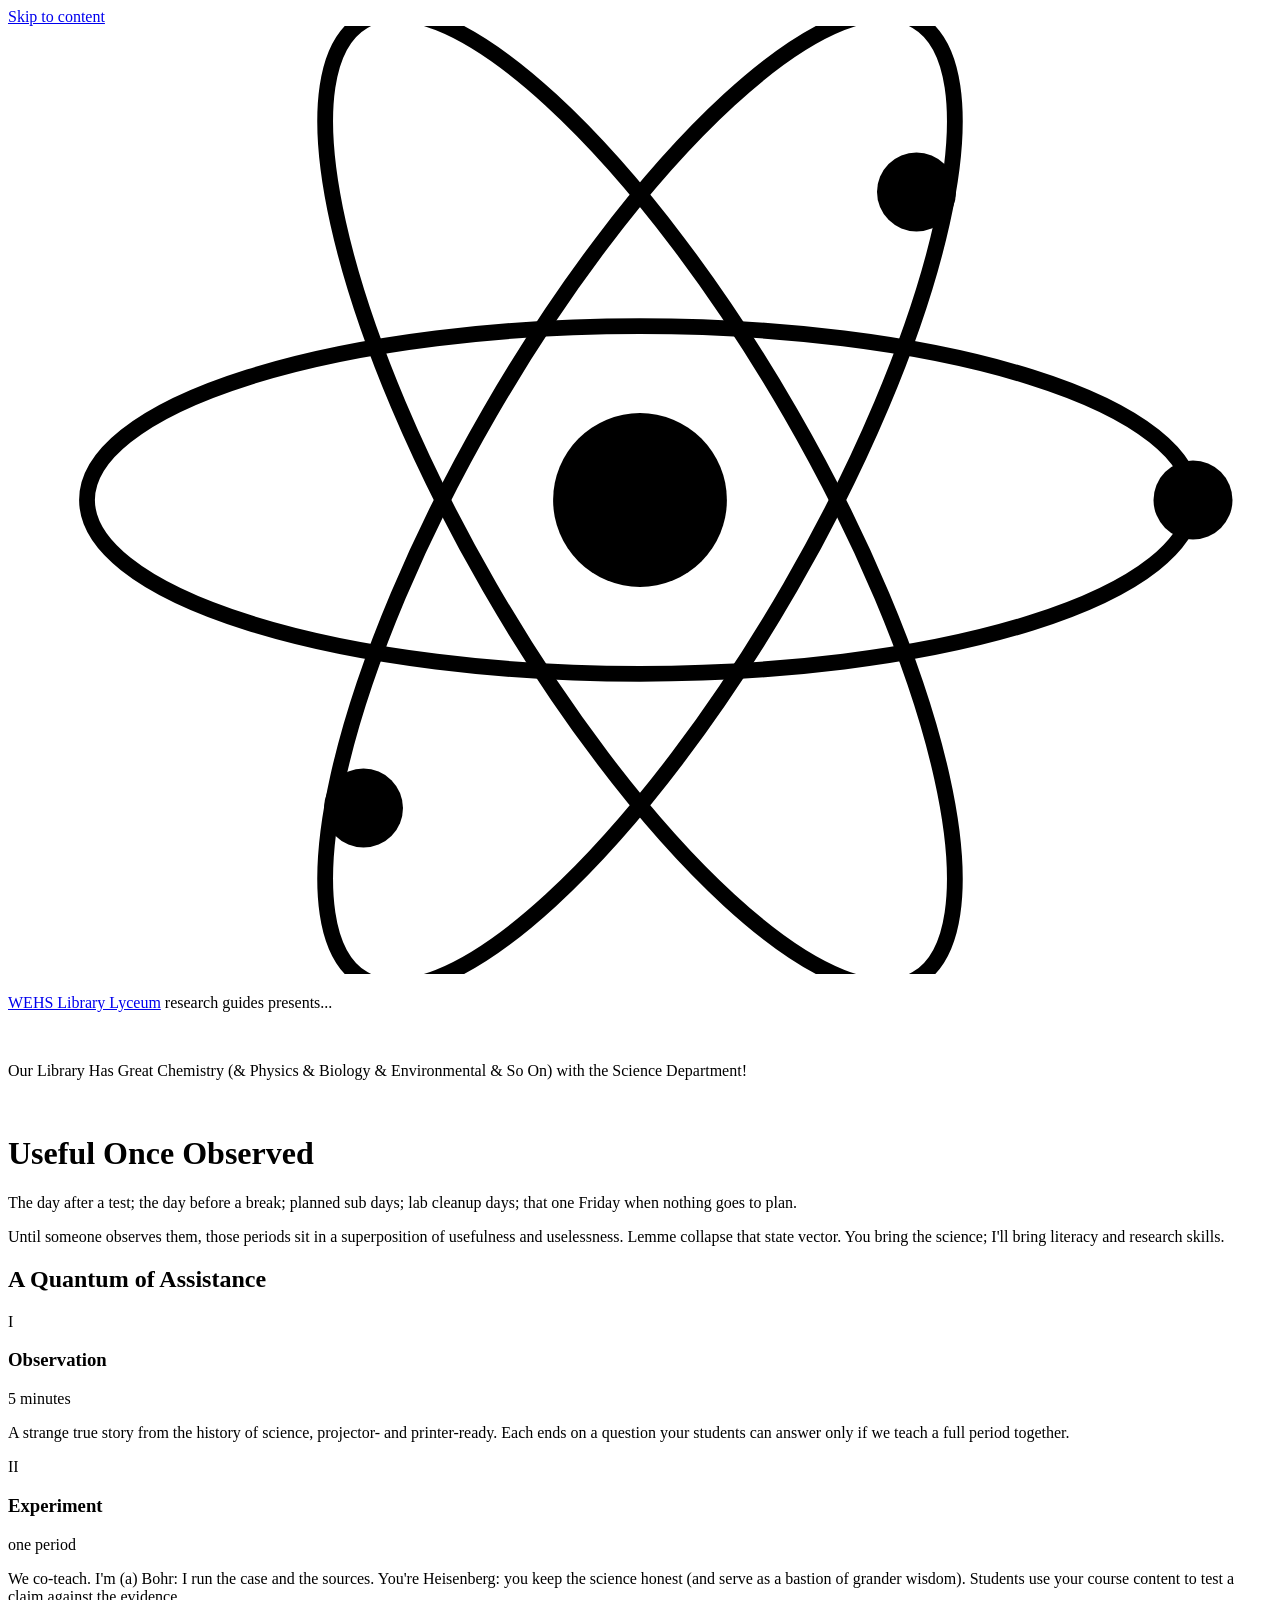
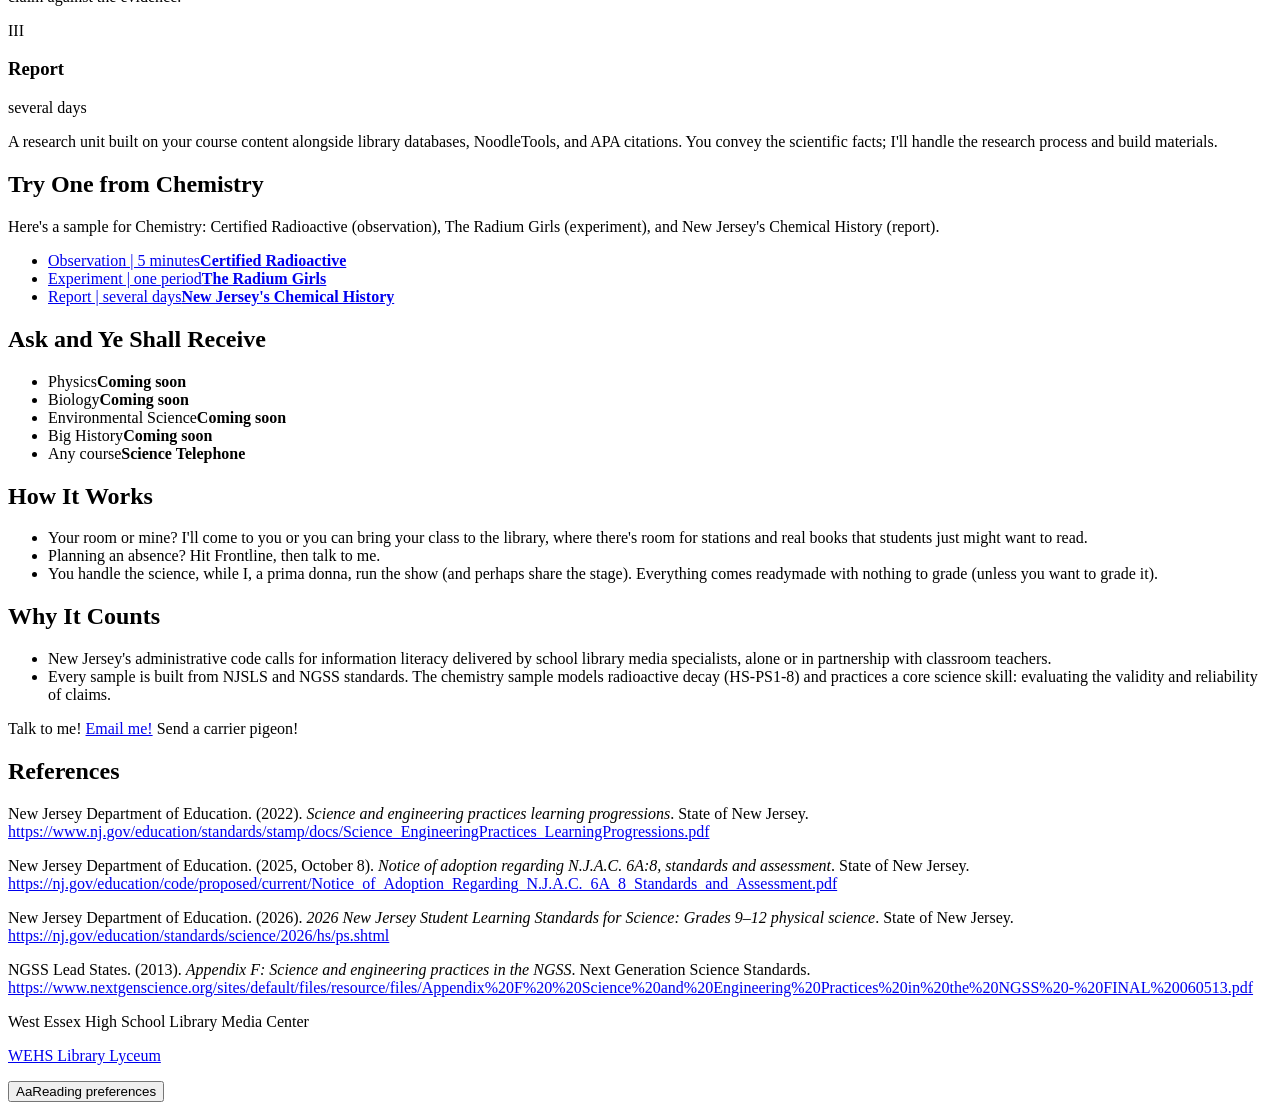
==== index.html @ 10ec7392 "Initial" ====
<!DOCTYPE html>
<html lang="en">
<head>
<meta charset="UTF-8">
<meta name="viewport" content="width=device-width, initial-scale=1.0">
<title>Useful Once Observed | WEHS Library Lyceum</title>
<meta name="description" content="Library-created observations, experiments, and reports suitable for any science classroom, especially during traditional downtime.">
<meta property="og:type" content="website">
<meta property="og:site_name" content="WEHS Library Lyceum">
<meta property="og:title" content="Useful Once Observed | WEHS Library Lyceum">
<meta property="og:description" content="Library-created observations, experiments, and reports suitable for any science classroom, especially during traditional downtime.">
<meta property="og:url" content="https://mistertlibrary.github.io/copenhagen/">
<meta property="og:image" content="https://mistertlibrary.github.io/librarylyceum/og-image.png">
<link rel="icon" type="image/svg+xml" href="/librarylyceum/favicon.svg">
<link rel="icon" type="image/png" sizes="32x32" href="/librarylyceum/favicon.png">
<script>
(function(){try{var d=document.documentElement,t=localStorage.getItem("lyceum-theme"),s=localStorage.getItem("lyceum-size"),f=localStorage.getItem("lyceum-font");if(t==="dark"||t==="contrast")d.dataset.theme=t;if(s==="medium"||s==="large")d.dataset.size=s;if(f==="sans"||f==="dyslexic")d.dataset.font=f}catch(e){}})();
</script>
<link rel="stylesheet" href="/copenhagen/site.css">
</head>
<body>
<a class="skip" href="#main">Skip to content</a>
<header class="hero">
<svg class="orn" viewBox="0 0 160 120" aria-hidden="true"><g fill="none" stroke="currentColor" stroke-width="2"><ellipse cx="80" cy="60" rx="70" ry="22"/><ellipse cx="80" cy="60" rx="70" ry="22" transform="rotate(60 80 60)"/><ellipse cx="80" cy="60" rx="70" ry="22" transform="rotate(120 80 60)"/></g><circle cx="80" cy="60" r="11" fill="var(--coral)"/><circle cx="76" cy="58" r="1.6" fill="var(--on-coral)"/><circle cx="84" cy="58" r="1.6" fill="var(--on-coral)"/><path d="M76 63 Q80 67 84 63" stroke="var(--on-coral)" stroke-width="1.4" fill="none"/><circle cx="150" cy="60" r="5" fill="currentColor"/><circle cx="45" cy="99" r="5" fill="currentColor"/><circle cx="115" cy="21" r="5" fill="currentColor"/></svg>
<p class="chip presents"><a href="/librarylyceum/guides.html">WEHS Library Lyceum</a> research guides presents...</p><br>
<p class="chip kicker">Our Library Has Great Chemistry (&amp; Physics &amp; Biology &amp; Environmental &amp; So On) with the Science Department!</p><br>
<h1 class="chip">Useful Once Observed</h1>
<div class="blurbs">
<p>The day after a test; the day before a break; planned sub days; lab cleanup days; that one Friday when nothing goes to plan.</p>
<p>Until someone observes them, those periods sit in a superposition of usefulness and uselessness. Lemme collapse that state vector. You bring the science; I'll bring literacy and research skills.</p>
</div>
</header>
<main id="main">
<section>
<h2>A Quantum of Assistance</h2>
<div class="tiers">
<article class="tier"><span class="badge" aria-hidden="true">I</span><h3>Observation</h3><p class="time">5 minutes</p><p>A strange true story from the history of science, projector- and printer-ready. Each ends on a question your students can answer only if we teach a full period together.</p></article>
<article class="tier"><span class="badge" aria-hidden="true">II</span><h3>Experiment</h3><p class="time">one period</p><p>We co-teach. I'm (a) Bohr: I run the case and the sources. You're Heisenberg: you keep the science honest (and serve as a bastion of grander wisdom). Students use your course content to test a claim against the evidence.</p></article>
<article class="tier"><span class="badge" aria-hidden="true">III</span><h3>Report</h3><p class="time">several days</p><p>A research unit built on your course content alongside library databases, NoodleTools, and APA citations. You convey the scientific facts; I'll handle the research process and build materials.</p></article>
</div>
</section>
<section>
<h2>Try One from Chemistry</h2>
<p class="center">Here's a sample for Chemistry: Certified Radioactive (observation), The Radium Girls (experiment), and New Jersey's Chemical History (report).</p>
<ul class="cards">
<li><a class="card" href="/copenhagen/radithor/"><span>Observation | 5 minutes</span><strong>Certified Radioactive</strong></a></li>
<li><a class="card" href="/copenhagen/radiumgirls/"><span>Experiment | one period</span><strong>The Radium Girls</strong></a></li>
<li><a class="card" href="/copenhagen/njchemistry/"><span>Report | several days</span><strong>New Jersey's Chemical History</strong></a></li>
</ul>
</section>
<section>
<h2>Ask and Ye Shall Receive</h2>
<ul class="cards">
<li class="card soon"><span>Physics</span><strong>Coming soon</strong></li>
<li class="card soon"><span>Biology</span><strong>Coming soon</strong></li>
<li class="card soon"><span>Environmental Science</span><strong>Coming soon</strong></li>
<li class="card soon"><span>Big History</span><strong>Coming soon</strong></li>
<li class="card soon"><span>Any course</span><strong>Science Telephone</strong></li>
</ul>
</section>
<section class="prose">
<h2>How It Works</h2>
<ul>
<li>Your room or mine? I'll come to you or you can bring your class to the library, where there's room for stations and real books that students just might want to read.</li>
<li>Planning an absence? Hit Frontline, then talk to me.</li>
<li>You handle the science, while I, a prima donna, run the show (and perhaps share the stage). Everything comes readymade with nothing to grade (unless you want to grade it).</li>
</ul>
</section>
<section class="prose">
<h2>Why It Counts</h2>
<ul>
<li>New Jersey's administrative code calls for information literacy delivered by school library media specialists, alone or in partnership with classroom teachers.</li>
<li>Every sample is built from NJSLS and NGSS standards. The chemistry sample models radioactive decay (HS-PS1-8) and practices a core science skill: evaluating the validity and reliability of claims.</li>
</ul>
<p class="cta">Talk to me! <a href="mailto:sthompson@westex.org">Email me!</a> Send a carrier pigeon!</p>
</section>
</main>
<section class="sources" aria-labelledby="refs">
<h2 id="refs">References</h2>
<p>New Jersey Department of Education. (2022). <i>Science and engineering practices learning progressions</i>. State of New Jersey. <a href="https://www.nj.gov/education/standards/stamp/docs/Science_EngineeringPractices_LearningProgressions.pdf">https://www.nj.gov/education/standards/stamp/docs/Science_EngineeringPractices_LearningProgressions.pdf</a></p>
<p>New Jersey Department of Education. (2025, October 8). <i>Notice of adoption regarding N.J.A.C. 6A:8, standards and assessment</i>. State of New Jersey. <a href="https://nj.gov/education/code/proposed/current/Notice_of_Adoption_Regarding_N.J.A.C._6A_8_Standards_and_Assessment.pdf">https://nj.gov/education/code/proposed/current/Notice_of_Adoption_Regarding_N.J.A.C._6A_8_Standards_and_Assessment.pdf</a></p>
<p>New Jersey Department of Education. (2026). <i>2026 New Jersey Student Learning Standards for Science: Grades 9&#8211;12 physical science</i>. State of New Jersey. <a href="https://nj.gov/education/standards/science/2026/hs/ps.shtml">https://nj.gov/education/standards/science/2026/hs/ps.shtml</a></p>
<p>NGSS Lead States. (2013). <i>Appendix F: Science and engineering practices in the NGSS</i>. Next Generation Science Standards. <a href="https://www.nextgenscience.org/sites/default/files/resource/files/Appendix%20F%20%20Science%20and%20Engineering%20Practices%20in%20the%20NGSS%20-%20FINAL%20060513.pdf">https://www.nextgenscience.org/sites/default/files/resource/files/Appendix%20F%20%20Science%20and%20Engineering%20Practices%20in%20the%20NGSS%20-%20FINAL%20060513.pdf</a></p>
</section>
<footer class="foot"><p class="big">West Essex High School Library Media Center</p><p><a href="/librarylyceum/">WEHS Library Lyceum</a></p></footer>
<button class="aa-btn" id="aa-btn" type="button" aria-expanded="false" aria-controls="aa-panel"><span aria-hidden="true">Aa</span><span class="sr-only">Reading preferences</span></button>
<div class="aa-panel" id="aa-panel" role="group" aria-labelledby="aa-title" hidden>
<h2 id="aa-title">Reading preferences</h2>
<fieldset><legend>Text size</legend><div class="seg"><button type="button" data-dim="size" data-v="small">Small</button><button type="button" data-dim="size" data-v="medium">Medium</button><button type="button" data-dim="size" data-v="large">Large</button></div></fieldset>
<fieldset><legend>Theme</legend><div class="seg"><button type="button" data-dim="theme" data-v="light">Light</button><button type="button" data-dim="theme" data-v="dark">Dark</button><button type="button" data-dim="theme" data-v="contrast">High contrast</button></div></fieldset>
<fieldset><legend>Typeface</legend><div class="seg"><button type="button" data-dim="font" data-v="serif">Serif</button><button type="button" data-dim="font" data-v="sans">Sans</button><button type="button" data-dim="font" data-v="dyslexic">OpenDyslexic</button></div></fieldset>
</div>
<script>
(function(){var d=document.documentElement,K={size:"lyceum-size",theme:"lyceum-theme",font:"lyceum-font"},D={size:"small",theme:"light",font:"serif"},b=document.getElementById("aa-btn"),p=document.getElementById("aa-panel");if(!b||!p)return;
function cur(k){return d.dataset[k]||D[k]}
function sync(){p.querySelectorAll("button[data-dim]").forEach(function(x){x.setAttribute("aria-pressed",String(cur(x.dataset.dim)===x.dataset.v))})}
function set(k,v){if(v===D[k])delete d.dataset[k];else d.dataset[k]=v;try{localStorage.setItem(K[k],v)}catch(e){}sync()}
function open(){p.hidden=false;b.setAttribute("aria-expanded","true");sync();var f=p.querySelector('button[aria-pressed="true"]');if(f)f.focus()}
function close(r){p.hidden=true;b.setAttribute("aria-expanded","false");if(r)b.focus()}
b.addEventListener("click",function(){p.hidden?open():close(false)});
p.addEventListener("click",function(e){var x=e.target.closest("button[data-dim]");if(x)set(x.dataset.dim,x.dataset.v)});
document.addEventListener("keydown",function(e){if(e.key==="Escape"&&!p.hidden)close(true)});
document.addEventListener("click",function(e){if(!p.hidden&&!p.contains(e.target)&&!b.contains(e.target))close(false)});
sync()})();
</script>
</body>
</html>
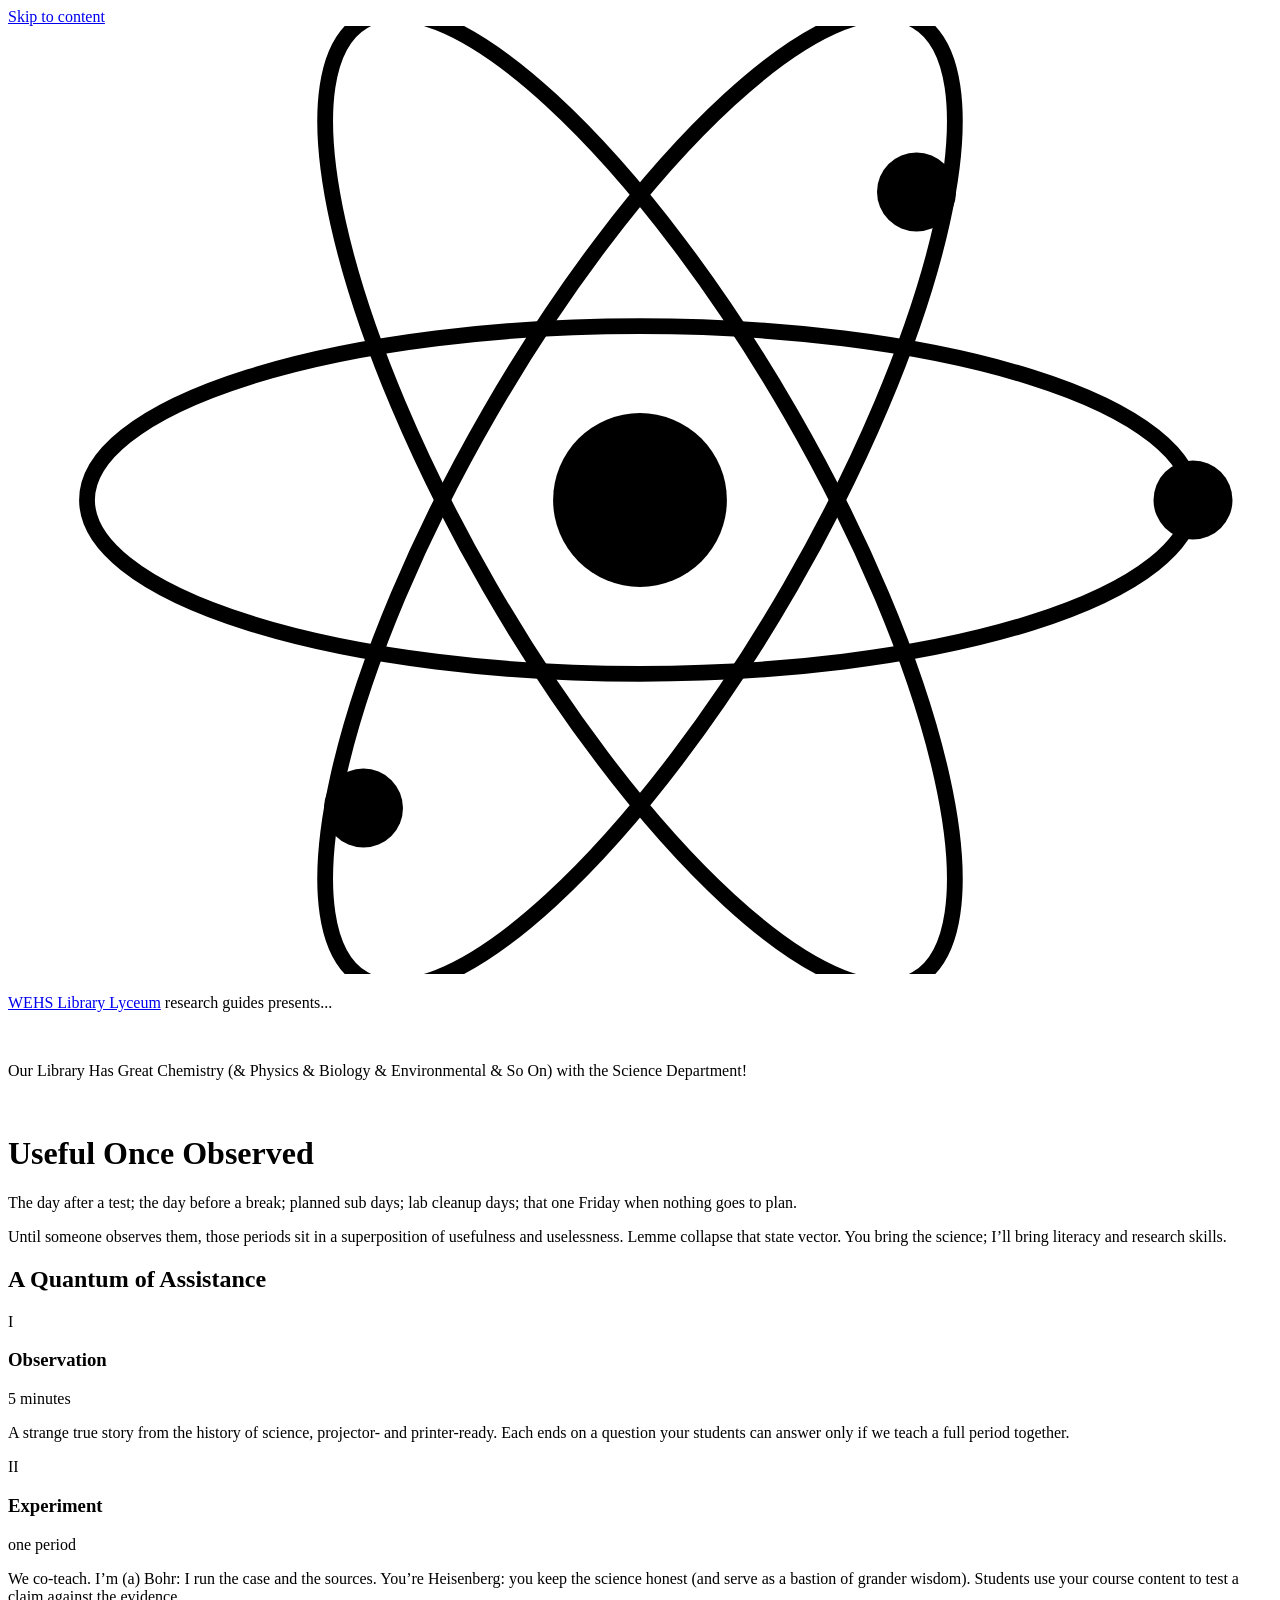
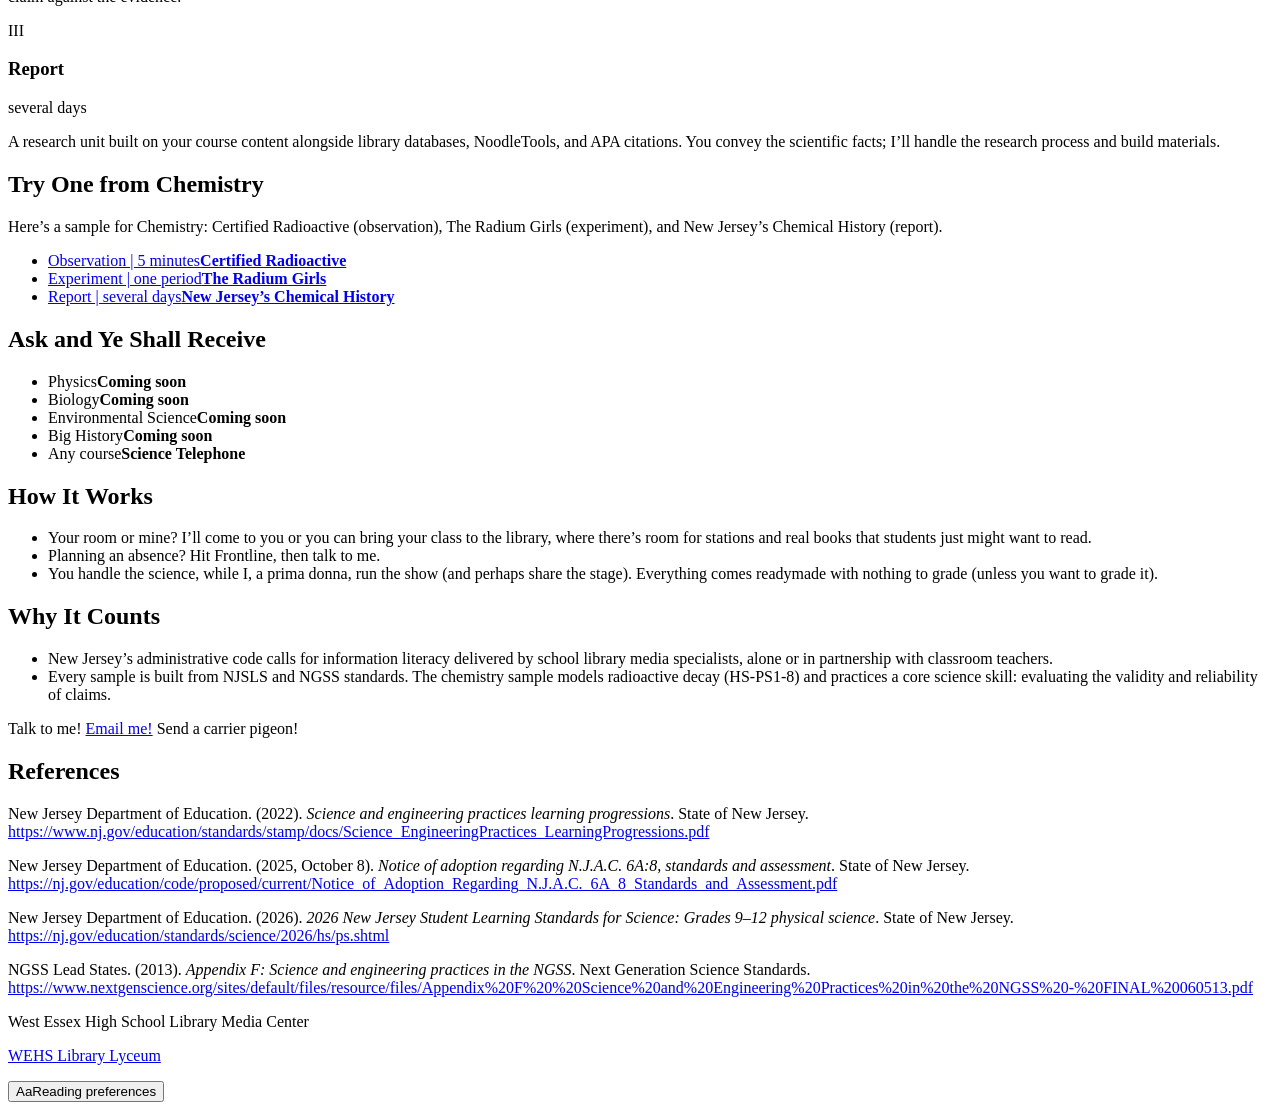
==== commit 6568f0f4: "Update index.html" ====
--- a/index.html
+++ b/index.html
@@ -27,7 +27,7 @@
 <h1 class="chip">Useful Once Observed</h1>
 <div class="blurbs">
 <p>The day after a test; the day before a break; planned sub days; lab cleanup days; that one Friday when nothing goes to plan.</p>
-<p>Until someone observes them, those periods sit in a superposition of usefulness and uselessness. Lemme collapse that state vector. You bring the science; I'll bring literacy and research skills.</p>
+<p>Until someone observes them, those periods sit in a superposition of usefulness and uselessness. Lemme collapse that state vector. You bring the science; I’ll bring literacy and research skills.</p>
 </div>
 </header>
 <main id="main">
@@ -35,17 +35,17 @@
 <h2>A Quantum of Assistance</h2>
 <div class="tiers">
 <article class="tier"><span class="badge" aria-hidden="true">I</span><h3>Observation</h3><p class="time">5 minutes</p><p>A strange true story from the history of science, projector- and printer-ready. Each ends on a question your students can answer only if we teach a full period together.</p></article>
-<article class="tier"><span class="badge" aria-hidden="true">II</span><h3>Experiment</h3><p class="time">one period</p><p>We co-teach. I'm (a) Bohr: I run the case and the sources. You're Heisenberg: you keep the science honest (and serve as a bastion of grander wisdom). Students use your course content to test a claim against the evidence.</p></article>
-<article class="tier"><span class="badge" aria-hidden="true">III</span><h3>Report</h3><p class="time">several days</p><p>A research unit built on your course content alongside library databases, NoodleTools, and APA citations. You convey the scientific facts; I'll handle the research process and build materials.</p></article>
+<article class="tier"><span class="badge" aria-hidden="true">II</span><h3>Experiment</h3><p class="time">one period</p><p>We co-teach. I’m (a) Bohr: I run the case and the sources. You’re Heisenberg: you keep the science honest (and serve as a bastion of grander wisdom). Students use your course content to test a claim against the evidence.</p></article>
+<article class="tier"><span class="badge" aria-hidden="true">III</span><h3>Report</h3><p class="time">several days</p><p>A research unit built on your course content alongside library databases, NoodleTools, and APA citations. You convey the scientific facts; I’ll handle the research process and build materials.</p></article>
 </div>
 </section>
 <section>
 <h2>Try One from Chemistry</h2>
-<p class="center">Here's a sample for Chemistry: Certified Radioactive (observation), The Radium Girls (experiment), and New Jersey's Chemical History (report).</p>
+<p class="center">Here’s a sample for Chemistry: Certified Radioactive (observation), The Radium Girls (experiment), and New Jersey’s Chemical History (report).</p>
 <ul class="cards">
 <li><a class="card" href="/copenhagen/radithor/"><span>Observation | 5 minutes</span><strong>Certified Radioactive</strong></a></li>
 <li><a class="card" href="/copenhagen/radiumgirls/"><span>Experiment | one period</span><strong>The Radium Girls</strong></a></li>
-<li><a class="card" href="/copenhagen/njchemistry/"><span>Report | several days</span><strong>New Jersey's Chemical History</strong></a></li>
+<li><a class="card" href="/copenhagen/njchemistry/"><span>Report | several days</span><strong>New Jersey’s Chemical History</strong></a></li>
 </ul>
 </section>
 <section>
@@ -61,7 +61,7 @@
 <section class="prose">
 <h2>How It Works</h2>
 <ul>
-<li>Your room or mine? I'll come to you or you can bring your class to the library, where there's room for stations and real books that students just might want to read.</li>
+<li>Your room or mine? I’ll come to you or you can bring your class to the library, where there’s room for stations and real books that students just might want to read.</li>
 <li>Planning an absence? Hit Frontline, then talk to me.</li>
 <li>You handle the science, while I, a prima donna, run the show (and perhaps share the stage). Everything comes readymade with nothing to grade (unless you want to grade it).</li>
 </ul>
@@ -69,7 +69,7 @@
 <section class="prose">
 <h2>Why It Counts</h2>
 <ul>
-<li>New Jersey's administrative code calls for information literacy delivered by school library media specialists, alone or in partnership with classroom teachers.</li>
+<li>New Jersey’s administrative code calls for information literacy delivered by school library media specialists, alone or in partnership with classroom teachers.</li>
 <li>Every sample is built from NJSLS and NGSS standards. The chemistry sample models radioactive decay (HS-PS1-8) and practices a core science skill: evaluating the validity and reliability of claims.</li>
 </ul>
 <p class="cta">Talk to me! <a href="mailto:sthompson@westex.org">Email me!</a> Send a carrier pigeon!</p>
